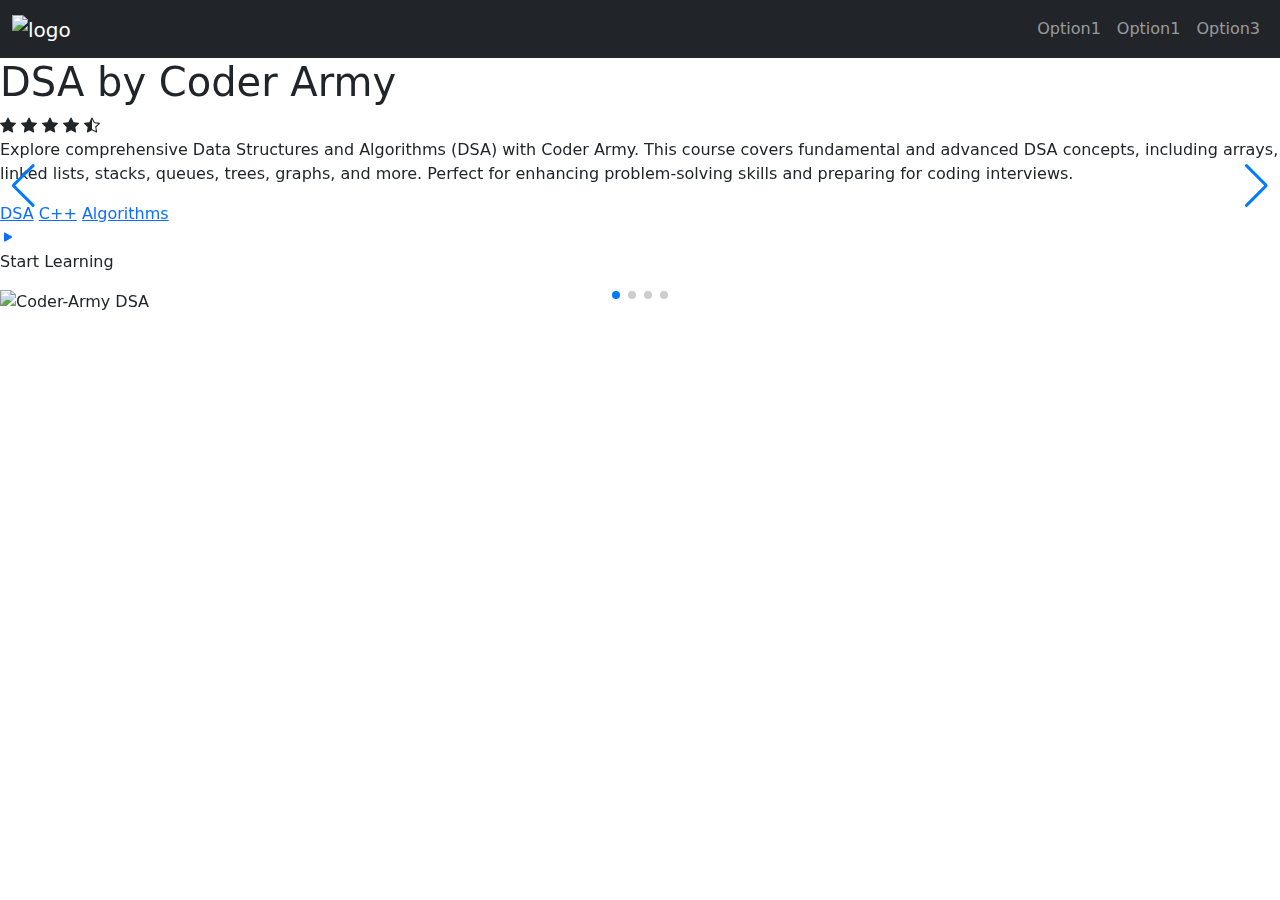
==== Home Page/index.html @ 2573f876 "Created Home Page" ====
<!DOCTYPE html>
<html lang="en">
<head>
  <meta charset="UTF-8">
  <meta name="viewport" content="width=device-width, initial-scale=1.0">
  <title>StudyFlix</title>
  <link rel="stylesheet" href="home.css">
  <link rel="stylesheet" href="responsive.css">

  <!-- Swipper CSS -->
  <link rel="stylesheet" href="https://cdn.jsdelivr.net/npm/swiper@11/swiper-bundle.min.css" />

  <!-- Bootstrap Icons -->
  <link rel="stylesheet" href="https://cdn.jsdelivr.net/npm/bootstrap-icons@1.11.3/font/bootstrap-icons.min.css">

  <!-- Bootsrap CSS -->
  <link rel="stylesheet" href="https://cdn.jsdelivr.net/npm/bootstrap@5.3.0/dist/css/bootstrap.min.css">

  <link rel="shortcut icon" href="https://i.ibb.co/bNqRpkg/letter-logo.png" alt="letter-logo" type="image/x-icon">



</head>
<body>
  
	<!-- Navigation Bar : Start -->
      <section class="top">
            <nav class="navbar navbar-expand-md navbar-dark bg-dark">
              <div class="container-fluid">
                <a class="navbar-brand" href="#">
                  <img src="https://i.ibb.co/tbqn0jG/logo.png" alt="logo" class="logo-image">
                </a>
                <button class="navbar-toggler" type="button" data-bs-toggle="collapse" data-bs-target="#navbarNav" aria-controls="navbarNav" aria-expanded="false" aria-label="Toggle navigation">
                  <span class="navbar-toggler-icon"></span>
                </button>
                <div class="collapse navbar-collapse" id="navbarNav">
                  <ul class="navbar-nav ms-auto">
                    <li class="nav-item">
                      <a class="nav-link " aria-current="page" href="#1">Option1</a>
                    </li>
                    <li class="nav-item">
                      <a class="nav-link" href="#2">Option1</a>
                    </li>
                    <li class="nav-item">
                      <a class="nav-link" href="#Option3">Option3</a>
                    </li>
                  </ul>
                </div>
              </div>
            </nav>
            <!-- Navigation Bar : End -->

	<!-- Slider : Start -->

	<div class="swiper mySwiper">
		<div class="swiper-wrapper">
		  <div class="swiper-slide">
			<div class="image">

				<div class="black">
					<h1>DSA by Coder Army</h1>
					<div class="star">
						<i class="bi bi-star-fill"></i>
						<i class="bi bi-star-fill"></i>
						<i class="bi bi-star-fill"></i>
						<i class="bi bi-star-fill"></i>
						<i class="bi bi-star-half"></i>
				
					</div>
					<p>
						Explore comprehensive Data Structures and Algorithms (DSA) with Coder Army. This course covers fundamental and advanced DSA concepts, including arrays, linked lists, stacks, queues, trees, graphs, and more. Perfect for enhancing problem-solving skills and preparing for coding interviews.
					</p>
					<div class="genre">
						<a href="#" class="category">DSA</a>
						<a href="#" class="category">C++</a>
						<a href="#" class="category">Algorithms</a>
					</div>
					<div class="watch">
						<a href="video.html"><i class="bi bi-play-fill"></i></a>
						<p>Start Learning</p>
					  </div>

				</div>

				<img src="https://img.youtube.com/vi/y3OOaXrFy-Q/maxresdefault.jpg" alt="Coder-Army DSA">

			</div>
		  </div>
		  <div class="swiper-slide">
				<div class="image">

					<div class="black">
						<h1>DBMS by Sancit Sir</h1>
						<div class="star">
							<i class="bi bi-star-fill"></i>
							<i class="bi bi-star-fill"></i>
							<i class="bi bi-star-fill"></i>
							<i class="bi bi-star-half"></i>
							<i class="bi bi-star"></i>
						</div>
						<p>
							DBMS One Shot by Knowledge Gate delivers a concise and focused overview of Database Management Systems (DBMS), perfect for quick learning and revision.
						</p>
						<div class="genre">
							<a href="#" class="category">DBMS</a>
							<a href="#" class="category">One Shot</a>
							<a href="#" class="category">SQL</a>
						</div>
						<div class="watch">
							<a href="video.html"><i class="bi bi-play-fill"></i></a>
							<p>Start Learning</p>
  						</div>

					</div>

					<img src="https://img.youtube.com/vi/YRnjGeQbsHQ/maxresdefault.jpg" alt="Coder-Army DSA">

				</div>
		  </div>
		  <div class="swiper-slide">
			<div class="image">

				<div class="black">
					<h1>OOPS by Coder Army</h1>
					<div class="star">
						<i class="bi bi-star-fill"></i>
						<i class="bi bi-star-fill"></i>
						<i class="bi bi-star-fill"></i>
						<i class="bi bi-star-half"></i>
						<i class="bi bi-star"></i>
					</div>
					<p>
						OOPS by Coder Army offers a concise guide to Object-Oriented Programming principles, including classes, objects, inheritance, and polymorphism, essential for mastering modern programming.
					</p>
					<div class="genre">
						<a href="#" class="category">Object-Oriented Programming</a>
						<a href="#" class="category">Classes and Objects</a>
						<a href="#" class="category">Semester Exam</a>
					</div>
					<div class="watch">
						<a href="video.html"><i class="bi bi-play-fill"></i></a>
						<p>Start Learning</p>
					  </div>

				</div>

				<img src="https://img.youtube.com/vi/iw1Xf_33YM0/maxresdefault.jpg" alt="Coder-Army DSA">

			</div>
		  </div>
		  <div class="swiper-slide">
			<div class="image">

				<div class="black">
					<h1>CN by Sanchit Sir</h1>
					<div class="star">
						<i class="bi bi-star-fill"></i>
						<i class="bi bi-star-fill"></i>
						<i class="bi bi-star-fill"></i>
						<i class="bi bi-star-half"></i>
						<i class="bi bi-star"></i>
					</div>
					<p>
						CN One Shot by Sanchit Sir provides a comprehensive, condensed review of Computer Networks concepts, focusing on essential topics and key principles for quick and effective understanding.
					</p>
					<div class="genre">
						<a href="#" class="category">Computer Networks</a>
						<a href="#" class="category">Network Protocols</a>
						<a href="#" class="category">Networking Fundamentals</a>
					</div>
					<div class="watch">
						<a href="video.html"><i class="bi bi-play-fill"></i></a>
						<p>Start Learning</p>
					  </div>

				</div>

				<img src="https://img.youtube.com/vi/q3Z3Qa1UNBA/maxresdefault.jpg" alt="Coder-Army DSA">

				</div>
		  </div>
		</div>
		<div class="swiper-button-next"></div>
		<div class="swiper-button-prev"></div>
		<div class="swiper-pagination"></div>
	  </div>
	
	
	  <!-- Slider : End -->

  </section>




<!-- Script Section : Bootstrap, Swiper JS -->
    <!-- Swiper JS -->
  <script src="https://cdn.jsdelivr.net/npm/swiper@11/swiper-bundle.min.js"></script>

  <!-- Bootstarp JS -->
  <script src="https://cdn.jsdelivr.net/npm/bootstrap@5.3.0/dist/js/bootstrap.bundle.min.js"></script>


  <!-- Initialize Swiper by Swipper JS-->
  <script>
    var swiper = new Swiper(".mySwiper", {
      slidesPerView: 1,
      spaceBetween: 30,
      loop: true,
      pagination: {
        el: ".swiper-pagination",
        clickable: true,
      },
      navigation: {
        nextEl: ".swiper-button-next",
        prevEl: ".swiper-button-prev",
      },
    });
  </script>

</body>
</html>
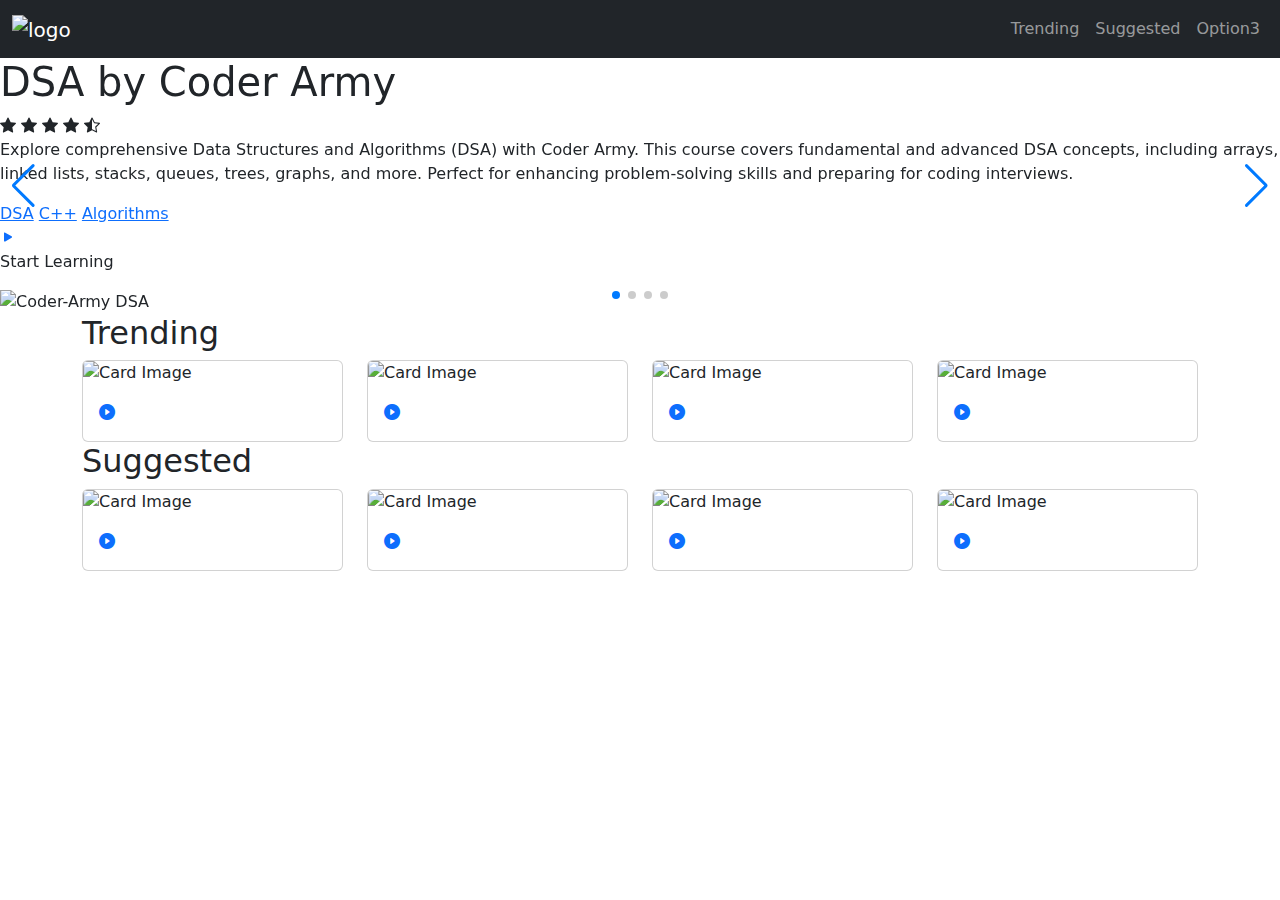
==== commit 540c57cb: "Added Trending and Suggested Corner" ====
--- a/Home Page/index.html
+++ b/Home Page/index.html
@@ -36,10 +36,10 @@
                 <div class="collapse navbar-collapse" id="navbarNav">
                   <ul class="navbar-nav ms-auto">
                     <li class="nav-item">
-                      <a class="nav-link " aria-current="page" href="#1">Option1</a>
+                      <a class="nav-link " aria-current="page" href="#Trending">Trending</a>
                     </li>
                     <li class="nav-item">
-                      <a class="nav-link" href="#2">Option1</a>
+                      <a class="nav-link" href="#Suggested">Suggested</a>
                     </li>
                     <li class="nav-item">
                       <a class="nav-link" href="#Option3">Option3</a>
@@ -190,6 +190,105 @@
 
   </section>
 
+<!-- Trending Card Section : Start -->
+<div class="card-section" id="Trending">
+	<div class="container">
+	    <div class="row">
+		<h2>Trending</h2>
+		  <div class="col-md-3">
+			<div class="card">
+			    <img src="https://img.youtube.com/vi/WQoB2z67hvY/maxresdefault.jpg" class="card-img-top" alt="Card Image">
+			    <div class="card-body">
+				  <div>
+					<a href="video.html"><i class="bi bi-play-circle-fill"></i></a>
+				  </div>
+			    </div>
+			</div>
+		  </div>
+		  <div class="col-md-3">
+			<div class="card">
+			    <img src="https://img.youtube.com/vi/tVzUXW6siu0/maxresdefault.jpg" class="card-img-top" alt="Card Image">
+			    <div class="card-body ">
+				  <div>
+					<a href="video.html"><i class="bi bi-play-circle-fill"></i></a>
+				  </div>
+			    </div>
+			</div>
+		  </div>
+		  <div class="col-md-3">
+			<div class="card">
+			    <img src="https://img.youtube.com/vi/ohIAiuHMKMI/maxresdefault.jpg" class="card-img-top" alt="Card Image">
+			    <div class="card-body ">
+				  <div>
+					<a href="video.html"><i class="bi bi-play-circle-fill"></i></a>
+				  </div>
+			    </div>
+			</div>
+		  </div>
+		  <div class="col-md-3">
+			<div class="card">
+			    <img src="https://img.youtube.com/vi/mlIUKyZIUUU/maxresdefault.jpg" class="card-img-top" alt="Card Image">
+				  <div class="card-body">
+					<a href="video.html"><i class="bi bi-play-circle-fill"></i></a>
+				  </div>
+			    </div>
+			</div>
+		  </div>
+	    </div>
+	</div>
+  </div>
+  <!-- Trending Card Section : End -->
+
+<!-- Suggested Card Section : Start -->
+<div class="card-section" id="Suggested">
+	<div class="container">
+	    <div class="row">
+		<h2>Suggested</h2>
+		  <div class="col-md-3">
+			<div class="card">
+			    <img src="https://img.youtube.com/vi/y3OOaXrFy-Q/maxresdefault.jpg" class="card-img-top" alt="Card Image">
+			    <div class="card-body ">
+				  <div>
+					<a href="video.html"><i class="bi bi-play-circle-fill"></i></a>
+				  </div>
+			    </div>
+			</div>
+		  </div>
+		  <div class="col-md-3">
+			<div class="card">
+			    <img src="https://img.youtube.com/vi/YRnjGeQbsHQ/maxresdefault.jpg" class="card-img-top" alt="Card Image">
+			    <div class="card-body ">
+				  <div>
+					<a href="video.html"><i class="bi bi-play-circle-fill"></i></a>
+				  </div>
+			    </div>
+			</div>
+		  </div>
+		  <div class="col-md-3">
+			<div class="card">
+			    <img src="https://img.youtube.com/vi/iw1Xf_33YM0/maxresdefault.jpg" class="card-img-top" alt="Card Image">
+			    <div class="card-body ">
+				  <div>
+					<a href="video.html"><i class="bi bi-play-circle-fill"></i></a>
+				  </div>
+			    </div>
+			</div>
+		  </div>
+		  <div class="col-md-3">
+			<div class="card">
+			    <img src="https://img.youtube.com/vi/q3Z3Qa1UNBA/maxresdefault.jpg" class="card-img-top" alt="Card Image">
+			    <div class="card-body ">
+				  <div>
+					<a href="video.html"><i class="bi bi-play-circle-fill"></i></a>
+				  </div>
+			    </div>
+			</div>
+		  </div>
+	    </div>
+	</div>
+  </div>
+  <!-- Suggested Card Section : End -->
+   
 
 
 
--- a/Home Page/responsive.css
+++ b/Home Page/responsive.css
@@ -0,0 +1,73 @@
+@media only screen and (max-width: 768px) {
+    /* Navigation Bar */
+  
+    .navbar-brand img {
+      max-width: 100%;
+      cursor: pointer;
+      width: 120px;
+    }
+    
+    /* Hamburger Icon */
+
+    .hamburger-icon {
+      display: block;
+    }
+  
+    #menu-toggle:checked + .hamburger-icon + .right ul {
+      display: block;
+      position: absolute;
+      top: 60px;
+      right: 5%;
+      background-color: #171717;
+      padding: 10px;
+      border-radius: 5px;
+    }
+  
+    .right ul li {
+      display: block;
+      margin-bottom: 10px;
+    }
+  
+    .navbar-toggler {
+      display: block;
+    }
+  
+    .navbar-collapse {
+      display: none;
+    }
+  
+    .navbar-collapse.show {
+      display: block;
+    }
+  
+    /* Swiper */
+  
+    .swiper-slide .image .black {
+      height: 100%;
+    }
+  
+    .swiper-slide .image .black h1 {
+      font-size: 24px;
+    }
+  
+    .swiper-slide .image .black p {
+      width: 80%;
+      font-size: 14px;
+      line-height: 20px;
+    }
+  
+    .swiper-slide .image .black .watch {
+      width: 100%;
+      flex-direction: row;
+    }
+  
+    .swiper-slide .image .black .watch i {
+      margin-bottom: 10px;
+    }
+
+
+
+}
+
+  
+  
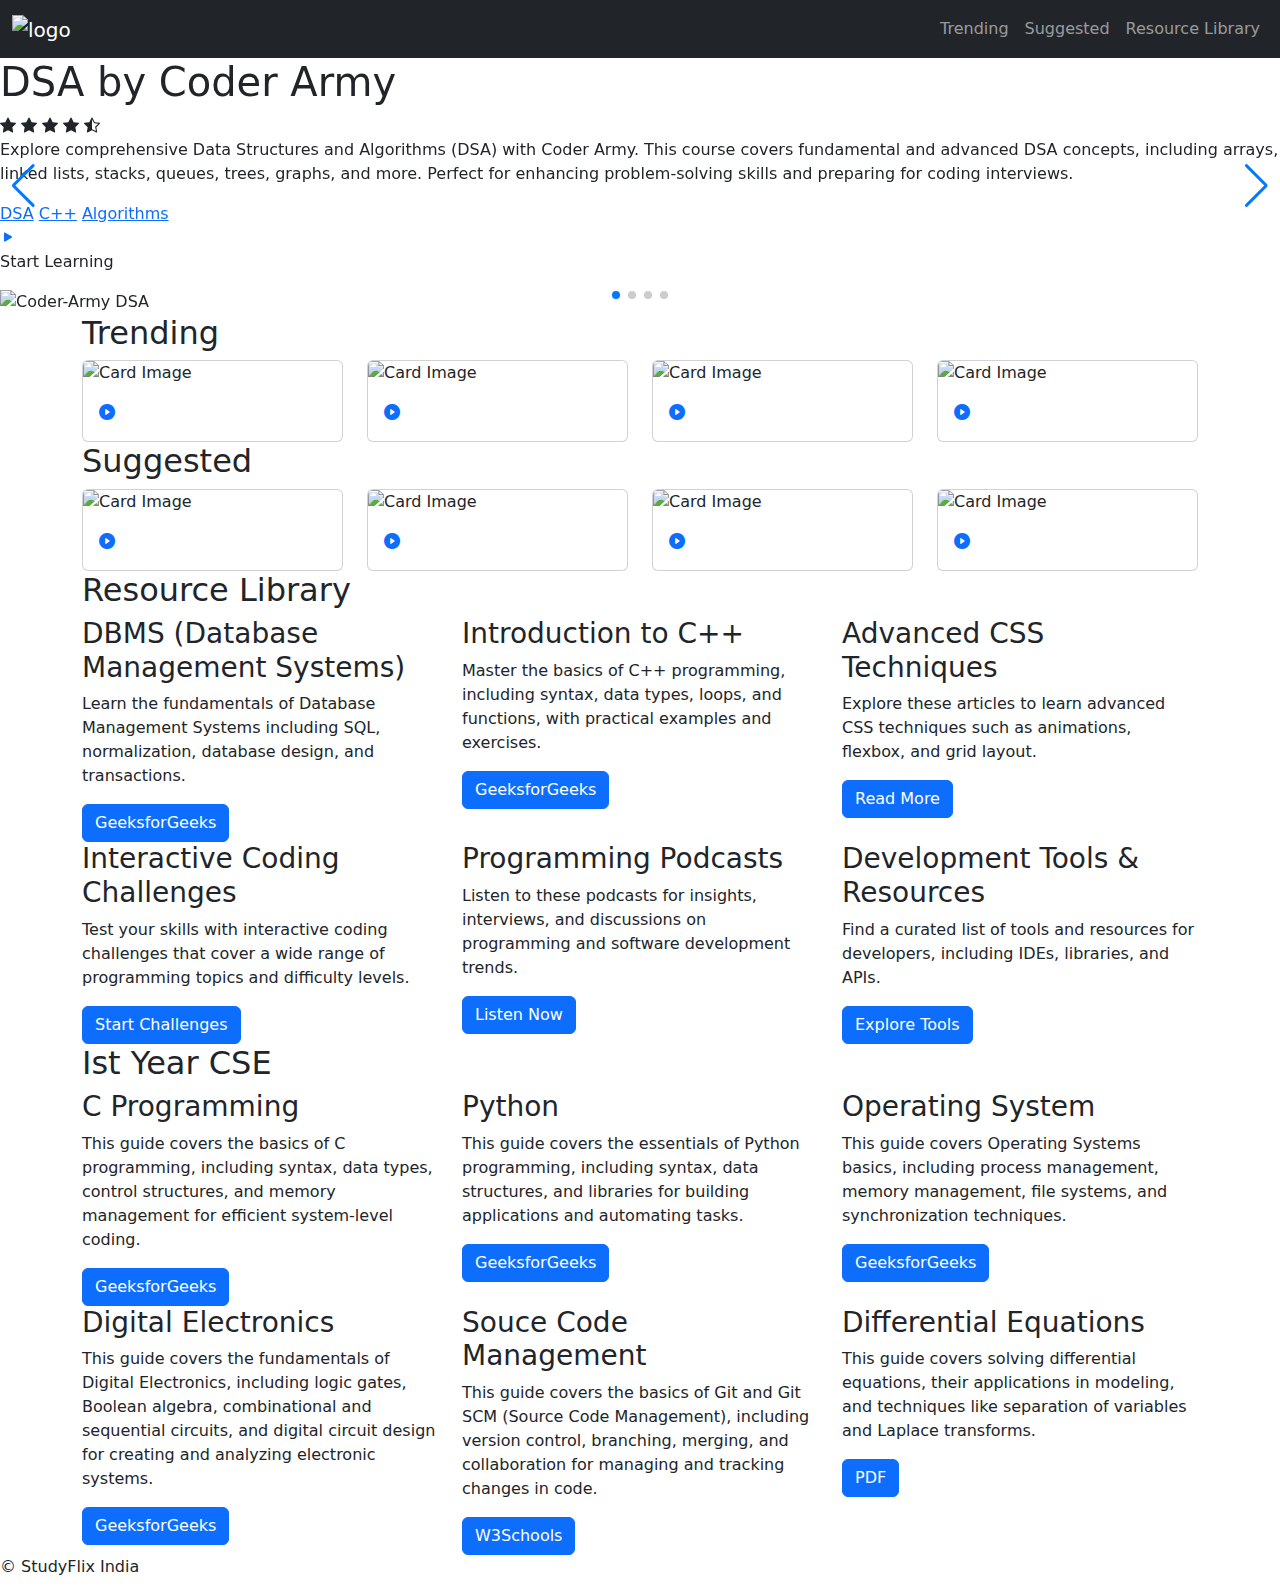
==== commit 9125698b: "Added Resource Library, Ist year specials and Footer" ====
--- a/Home Page/index.html
+++ b/Home Page/index.html
@@ -42,7 +42,7 @@
                       <a class="nav-link" href="#Suggested">Suggested</a>
                     </li>
                     <li class="nav-item">
-                      <a class="nav-link" href="#Option3">Option3</a>
+                      <a class="nav-link" href="#resource-library">Resource Library</a>
                     </li>
                   </ul>
                 </div>
@@ -291,6 +291,135 @@
    
 
 
+<!-- Resource Library Section : Start -->
+<section id="resource-library" class="resource-library-section">
+	<div class="container">
+	  <h2>Resource Library</h2>
+	  <div class="row">
+		<div class="col-md-4">
+		  <div class="resource-card">
+			<i class="fas fa-book"></i>
+			<h3>DBMS (Database Management Systems)</h3>
+			<p>Learn the fundamentals of Database Management Systems including SQL, normalization, database design, and transactions.</p>
+			<a href="https://www.geeksforgeeks.org/dbms/" target="_blank" class="btn btn-primary">GeeksforGeeks</a>
+		  </div>
+		</div>
+		<div class="col-md-4">
+		  <div class="resource-card">
+			<i class="fas fa-video"></i>
+			<h3>Introduction to C++</h3>
+			<p>Master the basics of C++ programming, including syntax, data types, loops, and functions, with practical examples and exercises.</p>
+			<a href="https://www.geeksforgeeks.org/c-plus-plus/" target="_blank" class="btn btn-primary">GeeksforGeeks</a>
+		  </div>
+		</div>
+		<div class="col-md-4">
+		  <div class="resource-card">
+			<i class="fas fa-link"></i>
+			<h3>Advanced CSS Techniques</h3>
+			<p>Explore these articles to learn advanced CSS techniques such as animations, flexbox, and grid layout.</p>
+			<a href="https://example.com/advanced-css-techniques" class="btn btn-primary" target="_blank">Read More</a>
+		  </div>
+		</div>
+		<div class="col-md-4">
+		  <div class="resource-card">
+			<i class="fas fa-calendar-alt"></i>
+			<h3>Interactive Coding Challenges</h3>
+			<p>Test your skills with interactive coding challenges that cover a wide range of programming topics and difficulty levels.</p>
+			<a href="https://example.com/coding-challenges" class="btn btn-primary" target="_blank">Start Challenges</a>
+		  </div>
+		</div>
+		<div class="col-md-4">
+		  <div class="resource-card">
+			<i class="fas fa-podcast"></i>
+			<h3>Programming Podcasts</h3>
+			<p>Listen to these podcasts for insights, interviews, and discussions on programming and software development trends.</p>
+			<a href="https://example.com/programming-podcasts" class="btn btn-primary" target="_blank">Listen Now</a>
+		  </div>
+		</div>
+		<div class="col-md-4">
+		  <div class="resource-card">
+			<i class="fas fa-tools"></i>
+			<h3>Development Tools & Resources</h3>
+			<p>Find a curated list of tools and resources for developers, including IDEs, libraries, and APIs.</p>
+			<a href="https://example.com/development-tools" class="btn btn-primary" target="_blank">Explore Tools</a>
+		  </div>
+		</div>
+	  </div>
+	</div>
+  </section>
+  <!-- Resource Library Section : End -->
+  
+  
+
+<!-- Resource Library Section : Start -->
+<section id="resource-library" class="resource-library-section">
+	<div class="container">
+	    <h2>Ist Year CSE</h2>
+	    <div class="row">
+		  <div class="col-md-4">
+			<div class="resource-card">
+			    <i class="fas fa-book"></i>
+			    <h3>C Programming</h3>
+			    <p>This guide covers the basics of C programming, including syntax, data types, control structures, and memory management for efficient system-level coding.</p>
+			    <a href="https://www.geeksforgeeks.org/c-programming-language/" class="btn btn-primary" download>GeeksforGeeks</a>
+			</div>
+		  </div>
+		  <div class="col-md-4">
+			<div class="resource-card">
+			    <i class="fas fa-video"></i>
+			    <h3>Python</h3>
+			    <p>This guide covers the essentials of Python programming, including syntax, data structures, and libraries for building applications and automating tasks.</p>
+			    <a href="https://www.geeksforgeeks.org/python-programming-language-tutorial/" class="btn btn-primary" target="_blank">GeeksforGeeks</a>
+			</div>
+		  </div>
+		  <div class="col-md-4">
+			<div class="resource-card">
+			    <i class="fas fa-link"></i>
+			    <h3>Operating System</h3>
+			    <p>This guide covers Operating Systems basics, including process management, memory management, file systems, and synchronization techniques.</p>
+			    <a href="https://www.geeksforgeeks.org/operating-systems/" class="btn btn-primary" target="_blank">GeeksforGeeks</a>
+			</div>
+		  </div>
+		  <div class="col-md-4">
+			<div class="resource-card">
+			    <i class="fas fa-calendar-alt"></i>
+			    <h3>Digital Electronics</h3>
+			    <p>
+					This guide covers the fundamentals of Digital Electronics, including logic gates, Boolean algebra, combinational and sequential circuits, and digital circuit design for creating and analyzing electronic systems.</p>
+			    <a href="https://www.geeksforgeeks.org/digital-electronics-logic-design-tutorials/" class="btn btn-primary" target="_blank">GeeksforGeeks</a>
+			</div>
+		  </div>
+		  <div class="col-md-4">
+			<div class="resource-card">
+			    <i class="fas fa-podcast"></i>
+			    <h3>Souce Code Management</h3>
+			    <p>This guide covers the basics of Git and Git SCM (Source Code Management), including version control, branching, merging, and collaboration for managing and tracking changes in code.</p>
+			    <a href="https://www.w3schools.com/git/git_intro.asp?remote=github" class="btn btn-primary" target="_blank">W3Schools</a>
+			</div>
+		  </div>
+		  <div class="col-md-4">
+			<div class="resource-card">
+			    <i class="fas fa-tools"></i>
+			    <h3>Differential Equations</h3>
+			    <p>This guide covers solving differential equations, their applications in modeling, and techniques like separation of variables and Laplace transforms.</p>
+			    <a href="https://www.hzu.edu.in/engineering/Higher%20Engineering%20Mathematics.pdf" class="btn btn-primary" target="_blank">PDF</a>
+			</div>
+		  </div>
+	    </div>
+	</div>
+  </section>
+  
+  
+<!-- Resource Library Section : End -->
+  
+  
+
+<!-- Footer -->
+<footer>
+	<p class="copyright-text"> © StudyFlix India</p>
+</footer>
+
+
 
 <!-- Script Section : Bootstrap, Swiper JS -->
     <!-- Swiper JS -->
--- a/Home Page/responsive.css
+++ b/Home Page/responsive.css
@@ -65,6 +65,20 @@
       margin-bottom: 10px;
     }
 
+    /* Cards Section */
+
+    .card{
+          max-width: 80%;
+          margin-bottom: 50px;
+
+    }
+
+    .card-section .row h2{
+          font-size: 2rem;
+          font-weight: bold;
+          text-align: center;
+    
+    }
 
 
 }
